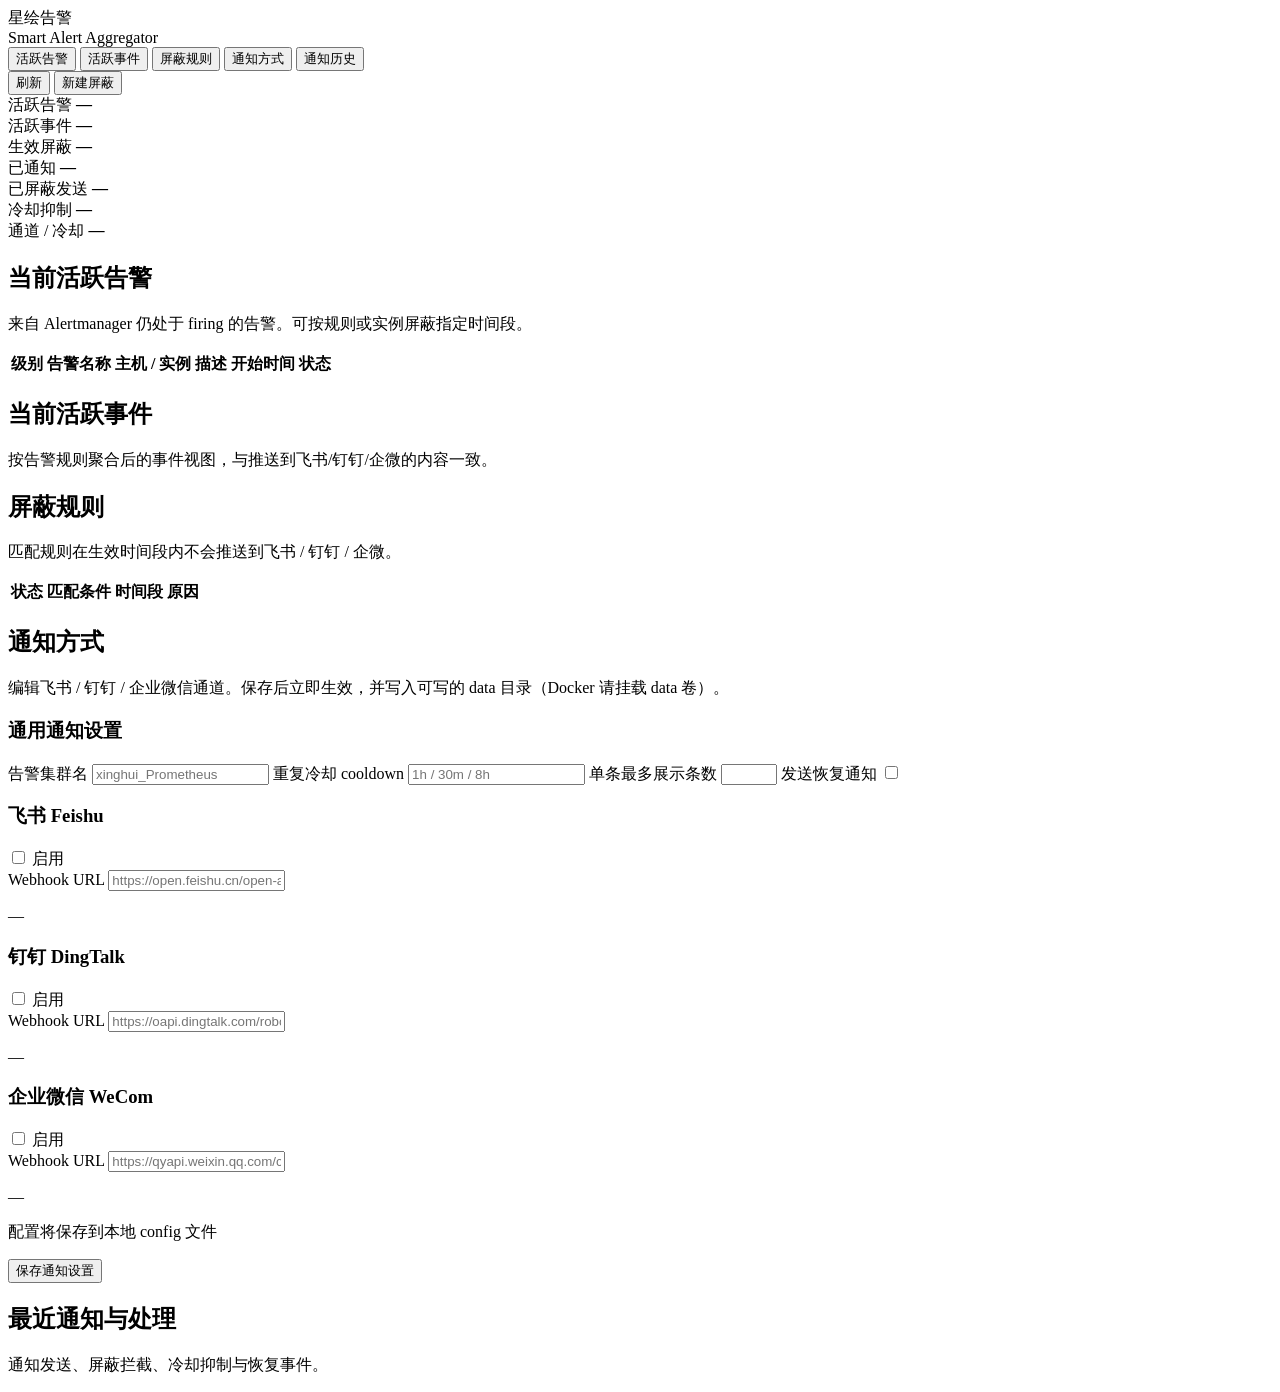
==== web/static/index.html @ 230191e2 "修复: 数据竞争/Ingest context/cooldown清理/ProbeSuccess typo/mute容错/firstNonEmpty复用 新增: Web端活跃事件视图" ====
<!DOCTYPE html>
<html lang="zh-CN">
<head>
  <meta charset="UTF-8" />
  <meta name="viewport" content="width=device-width, initial-scale=1" />
  <title>星绘 · 智能告警聚合</title>
  <link rel="preconnect" href="https://fonts.googleapis.com" />
  <link rel="preconnect" href="https://fonts.gstatic.com" crossorigin />
  <link href="https://fonts.googleapis.com/css2?family=IBM+Plex+Mono:wght@400;500&family=Outfit:wght@400;500;600;700&family=Source+Sans+3:wght@400;500;600;700&display=swap" rel="stylesheet" />
  <link rel="stylesheet" href="/static/app.css" />
</head>
<body>
  <div class="atmosphere" aria-hidden="true"></div>

  <header class="topbar">
    <div class="brand">
      <span class="brand-mark" aria-hidden="true"></span>
      <div>
        <div class="brand-name">星绘告警</div>
        <div class="brand-sub" id="clusterName">Smart Alert Aggregator</div>
      </div>
    </div>
    <nav class="tabs" role="tablist">
      <button class="tab" data-tab="alerts" type="button">活跃告警</button>
      <button class="tab active" data-tab="incidents" type="button">活跃事件</button>
      <button class="tab" data-tab="mutes" type="button">屏蔽规则</button>
      <button class="tab" data-tab="channels" type="button">通知方式</button>
      <button class="tab" data-tab="history" type="button">通知历史</button>
    </nav>
    <div class="top-actions">
      <button class="btn ghost" id="btnRefresh" type="button">刷新</button>
      <button class="btn primary" id="btnNewMute" type="button">新建屏蔽</button>
    </div>
  </header>

  <main class="shell">
    <section class="metrics" id="metrics">
      <article class="metric">
        <span class="metric-label">活跃告警</span>
        <strong class="metric-value" id="mActive">—</strong>
      </article>
      <article class="metric">
        <span class="metric-label">活跃事件</span>
        <strong class="metric-value" id="mIncidents">—</strong>
      </article>
      <article class="metric">
        <span class="metric-label">生效屏蔽</span>
        <strong class="metric-value" id="mMutes">—</strong>
      </article>
      <article class="metric">
        <span class="metric-label">已通知</span>
        <strong class="metric-value" id="mNotified">—</strong>
      </article>
      <article class="metric">
        <span class="metric-label">已屏蔽发送</span>
        <strong class="metric-value" id="mMuted">—</strong>
      </article>
      <article class="metric">
        <span class="metric-label">冷却抑制</span>
        <strong class="metric-value" id="mSuppressed">—</strong>
      </article>
      <article class="metric wide">
        <span class="metric-label">通道 / 冷却</span>
        <strong class="metric-value sm" id="mMeta">—</strong>
      </article>
    </section>

    <section class="panel" id="panel-alerts">
      <div class="panel-head">
        <h2>当前活跃告警</h2>
        <p>来自 Alertmanager 仍处于 firing 的告警。可按规则或实例屏蔽指定时间段。</p>
      </div>
      <div class="table-wrap">
        <table>
          <thead>
            <tr>
              <th>级别</th>
              <th>告警名称</th>
              <th>主机 / 实例</th>
              <th>描述</th>
              <th>开始时间</th>
              <th>状态</th>
              <th></th>
            </tr>
          </thead>
          <tbody id="alertRows"></tbody>
        </table>
        <div class="empty" id="alertEmpty" hidden>暂无活跃告警</div>
      </div>
    </section>

    <section class="panel active" id="panel-incidents">
      <div class="panel-head">
        <h2>当前活跃事件</h2>
        <p>按告警规则聚合后的事件视图，与推送到飞书/钉钉/企微的内容一致。</p>
      </div>
      <div id="incidentList"></div>
      <div class="empty" id="incidentEmpty" hidden>暂无活跃事件</div>
    </section>

    <section class="panel" id="panel-mutes">
      <div class="panel-head">
        <h2>屏蔽规则</h2>
        <p>匹配规则在生效时间段内不会推送到飞书 / 钉钉 / 企微。</p>
      </div>
      <div class="table-wrap">
        <table>
          <thead>
            <tr>
              <th>状态</th>
              <th>匹配条件</th>
              <th>时间段</th>
              <th>原因</th>
              <th></th>
            </tr>
          </thead>
          <tbody id="muteRows"></tbody>
        </table>
        <div class="empty" id="muteEmpty" hidden>暂无屏蔽规则</div>
      </div>
    </section>

    <section class="panel" id="panel-channels">
      <div class="panel-head">
        <h2>通知方式</h2>
        <p>编辑飞书 / 钉钉 / 企业微信通道。保存后立即生效，并写入可写的 data 目录（Docker 请挂载 data 卷）。</p>
      </div>
      <form id="channelForm" class="settings">
        <div class="settings-block">
          <h3>通用通知设置</h3>
          <div class="form-grid">
            <label>
              <span>告警集群名</span>
              <input id="sCluster" placeholder="xinghui_Prometheus" />
            </label>
            <label>
              <span>重复冷却 cooldown</span>
              <input id="sCooldown" placeholder="1h / 30m / 8h" />
            </label>
            <label>
              <span>单条最多展示条数</span>
              <input id="sMaxItems" type="number" min="1" max="100" />
            </label>
            <label class="check-row">
              <span>发送恢复通知</span>
              <input id="sSendResolved" type="checkbox" />
            </label>
          </div>
        </div>

        <div class="channel-grid">
          <article class="channel-card" data-channel="feishu">
            <header>
              <h3>飞书 Feishu</h3>
              <label class="switch">
                <input type="checkbox" id="feishuEnabled" />
                <span>启用</span>
              </label>
            </header>
            <label>
              <span>Webhook URL</span>
              <input id="feishuURL" placeholder="https://open.feishu.cn/open-apis/bot/v2/hook/..." />
            </label>
            <p class="channel-status" id="feishuStatus">—</p>
          </article>

          <article class="channel-card" data-channel="dingtalk">
            <header>
              <h3>钉钉 DingTalk</h3>
              <label class="switch">
                <input type="checkbox" id="dingtalkEnabled" />
                <span>启用</span>
              </label>
            </header>
            <label>
              <span>Webhook URL</span>
              <input id="dingtalkURL" placeholder="https://oapi.dingtalk.com/robot/send?access_token=..." />
            </label>
            <p class="channel-status" id="dingtalkStatus">—</p>
          </article>

          <article class="channel-card" data-channel="wechat">
            <header>
              <h3>企业微信 WeCom</h3>
              <label class="switch">
                <input type="checkbox" id="wechatEnabled" />
                <span>启用</span>
              </label>
            </header>
            <label>
              <span>Webhook URL</span>
              <input id="wechatURL" placeholder="https://qyapi.weixin.qq.com/cgi-bin/webhook/send?key=..." />
            </label>
            <p class="channel-status" id="wechatStatus">—</p>
          </article>
        </div>

        <footer class="settings-actions">
          <p class="muted-text" id="settingsHint">配置将保存到本地 config 文件</p>
          <button class="btn primary" type="submit">保存通知设置</button>
        </footer>
      </form>
    </section>

    <section class="panel" id="panel-history">
      <div class="panel-head">
        <h2>最近通知与处理</h2>
        <p>通知发送、屏蔽拦截、冷却抑制与恢复事件。</p>
      </div>
      <div class="timeline" id="historyList"></div>
      <div class="empty" id="historyEmpty" hidden>暂无历史记录</div>
    </section>
  </main>

  <dialog id="muteDialog">
    <form method="dialog" id="muteForm">
      <header class="dialog-head">
        <h3>屏蔽告警</h3>
        <p>选择匹配范围与生效时间段，期间内不再发送通知。</p>
      </header>

      <div class="form-grid">
        <label>
          <span>告警名称 alertname</span>
          <input name="alertname" id="fAlertname" placeholder="例如 NodeDown，留空则靠其它条件" />
        </label>
        <label>
          <span>主机 hostname</span>
          <input name="hostname" id="fHostname" placeholder="可选" />
        </label>
        <label>
          <span>实例 instance</span>
          <input name="instance" id="fInstance" placeholder="可选" />
        </label>
        <label>
          <span>原因说明</span>
          <input name="reason" id="fReason" placeholder="例如：计划维护 / 已知抖动" required />
        </label>
      </div>

      <fieldset class="period">
        <legend>屏蔽时间段</legend>
        <div class="chips" id="durationChips">
          <button type="button" class="chip" data-duration="1h">1 小时</button>
          <button type="button" class="chip active" data-duration="4h">4 小时</button>
          <button type="button" class="chip" data-duration="12h">12 小时</button>
          <button type="button" class="chip" data-duration="24h">1 天</button>
          <button type="button" class="chip" data-duration="168h">7 天</button>
          <button type="button" class="chip" data-duration="">永久</button>
          <button type="button" class="chip" data-duration="custom">自定义时间段</button>
        </div>
        <div class="custom-range" id="customRange" hidden>
          <label>
            <span>开始时间</span>
            <input type="datetime-local" id="fStartsAt" />
          </label>
          <label>
            <span>结束时间</span>
            <input type="datetime-local" id="fExpiresAt" />
          </label>
        </div>
        <p class="period-hint" id="periodHint">将从现在起屏蔽 4 小时</p>
      </fieldset>

      <footer class="dialog-actions">
        <button type="button" class="btn ghost" id="btnCancelMute">取消</button>
        <button type="submit" class="btn primary">确认屏蔽</button>
      </footer>
    </form>
  </dialog>

  <div class="toast" id="toast" hidden></div>
  <script src="/static/app.js"></script>
</body>
</html>
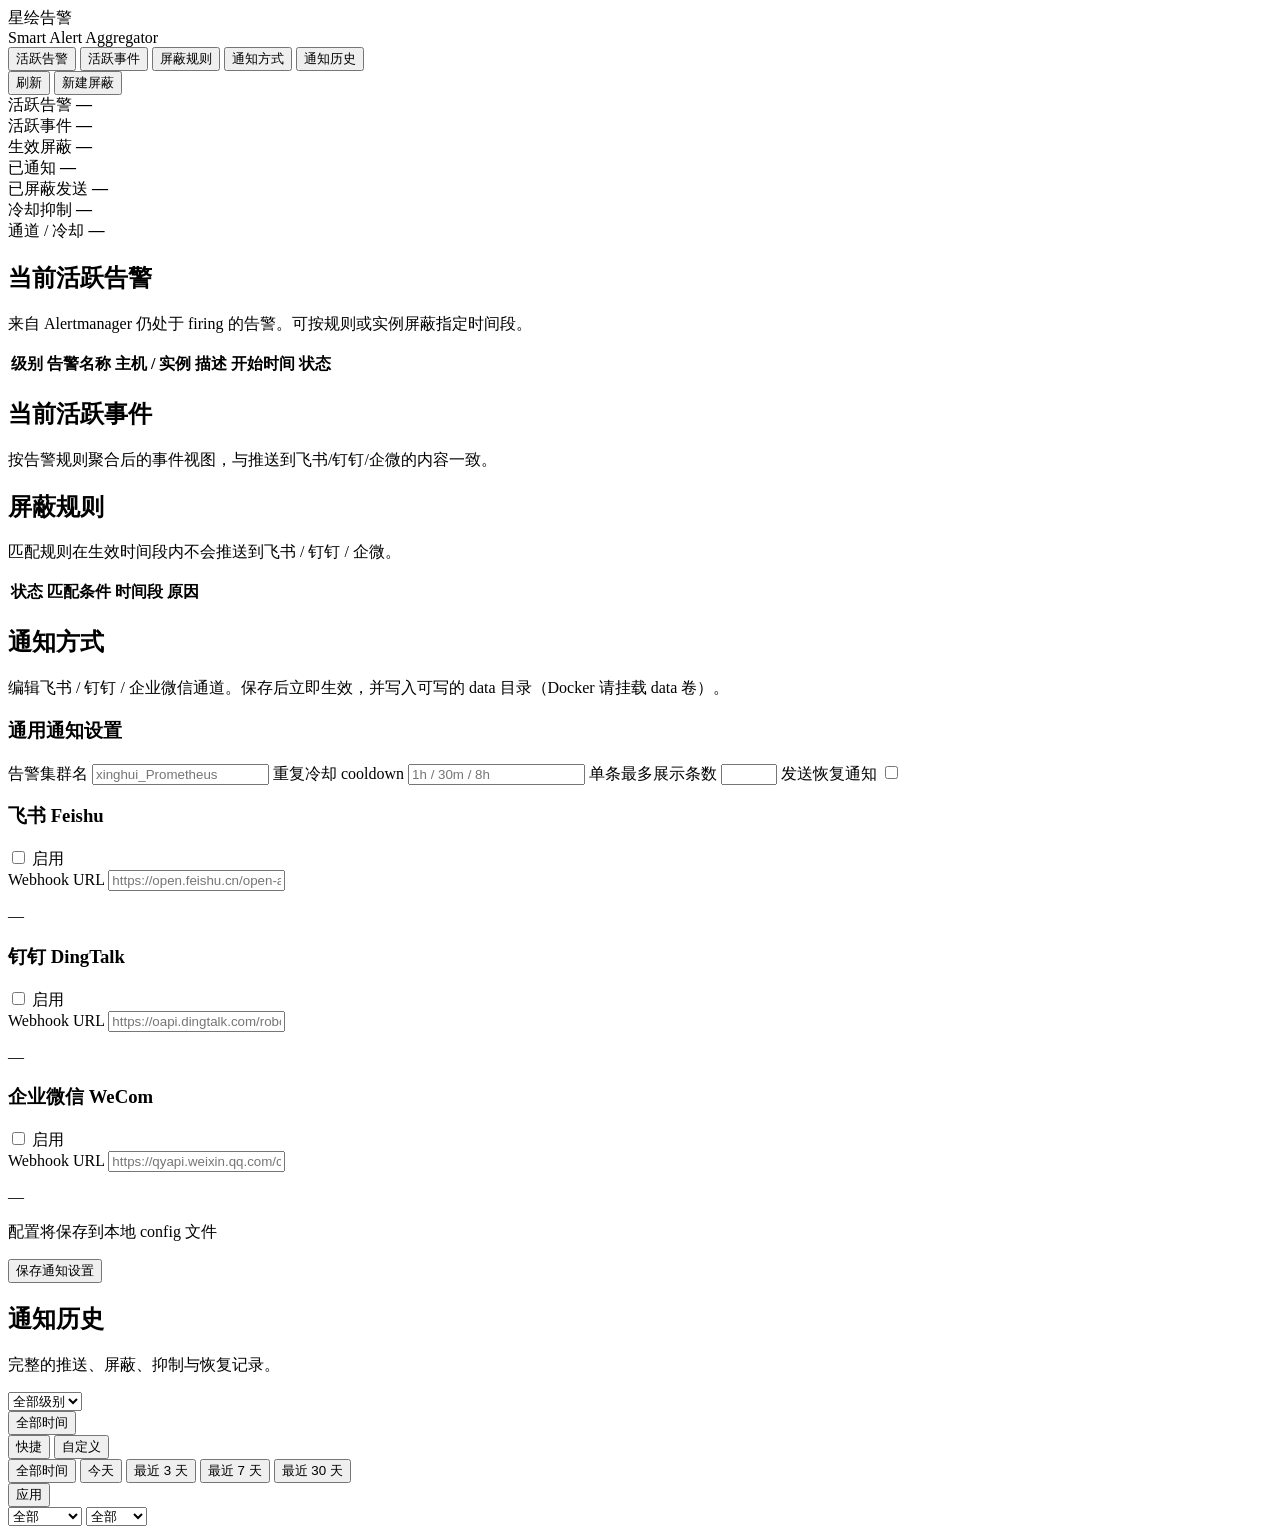
==== commit a427764e: "feat: 告警级别颜色/历史双胶囊/筛选/active incidents/air热重载" ====
--- a/web/static/index.html
+++ b/web/static/index.html
@@ -7,7 +7,7 @@
   <link rel="preconnect" href="https://fonts.googleapis.com" />
   <link rel="preconnect" href="https://fonts.gstatic.com" crossorigin />
   <link href="https://fonts.googleapis.com/css2?family=IBM+Plex+Mono:wght@400;500&family=Outfit:wght@400;500;600;700&family=Source+Sans+3:wght@400;500;600;700&display=swap" rel="stylesheet" />
-  <link rel="stylesheet" href="/static/app.css" />
+  <link rel="stylesheet" href="/static/app.css?v=2" />
 </head>
 <body>
   <div class="atmosphere" aria-hidden="true"></div>
@@ -59,7 +59,7 @@
         <span class="metric-label">冷却抑制</span>
         <strong class="metric-value" id="mSuppressed">—</strong>
       </article>
-      <article class="metric wide">
+      <article class="metric">
         <span class="metric-label">通道 / 冷却</span>
         <strong class="metric-value sm" id="mMeta">—</strong>
       </article>
@@ -204,8 +204,58 @@
 
     <section class="panel" id="panel-history">
       <div class="panel-head">
-        <h2>最近通知与处理</h2>
-        <p>通知发送、屏蔽拦截、冷却抑制与恢复事件。</p>
+        <h2>通知历史</h2>
+        <p>完整的推送、屏蔽、抑制与恢复记录。</p>
+      </div>
+      <div class="filter-bar">
+        <select class="filter-select" id="historySeverity" title="告警级别筛选">
+          <option value="all">全部级别</option>
+          <option value="disaster">紧急</option>
+          <option value="critical">严重</option>
+          <option value="warning">告警</option>
+          <option value="info">通知</option>
+        </select>
+        <div class="date-popover">
+          <button type="button" class="date-popover-btn" id="datePopoverBtn" aria-haspopup="true" aria-expanded="false">全部时间</button>
+          <div class="date-popover-panel" id="datePopoverPanel" role="menu">
+            <div class="date-popover-tabs">
+              <button type="button" class="date-popover-tab active" data-tab="preset" role="menuitem">快捷</button>
+              <button type="button" class="date-popover-tab" data-tab="custom" role="menuitem">自定义</button>
+            </div>
+            <div class="date-preset-chips" role="group">
+              <button type="button" class="date-preset-chip active" data-time="all">全部时间</button>
+              <button type="button" class="date-preset-chip" data-time="today">今天</button>
+              <button type="button" class="date-preset-chip" data-time="3d">最近 3 天</button>
+              <button type="button" class="date-preset-chip" data-time="7d">最近 7 天</button>
+              <button type="button" class="date-preset-chip" data-time="30d">最近 30 天</button>
+            </div>
+            <div class="date-custom-range" hidden>
+              <label>
+                <span>开始日期</span>
+                <input type="date" class="date-start" id="dateStart">
+              </label>
+              <label>
+                <span>结束日期</span>
+                <input type="date" class="date-end" id="dateEnd">
+              </label>
+            </div>
+            <div class="date-popover-actions">
+              <button type="button" class="date-popover-btn sm date-apply">应用</button>
+            </div>
+          </div>
+        </div>
+        <select class="filter-select" id="historyPush" title="通知状态筛选">
+          <option value="all">全部</option>
+          <option value="notified">已通知</option>
+          <option value="firing">未通知</option>
+          <option value="muted">已屏蔽</option>
+          <option value="suppressed">冷却抑制</option>
+        </select>
+        <select class="filter-select" id="historyRecover" title="修复状态筛选">
+          <option value="all">全部</option>
+          <option value="resolved">已修复</option>
+          <option value="unresolved">未修复</option>
+        </select>
       </div>
       <div class="timeline" id="historyList"></div>
       <div class="empty" id="historyEmpty" hidden>暂无历史记录</div>
@@ -270,6 +320,6 @@
   </dialog>
 
   <div class="toast" id="toast" hidden></div>
-  <script src="/static/app.js"></script>
+  <script src="/static/app.js?v=2"></script>
 </body>
 </html>
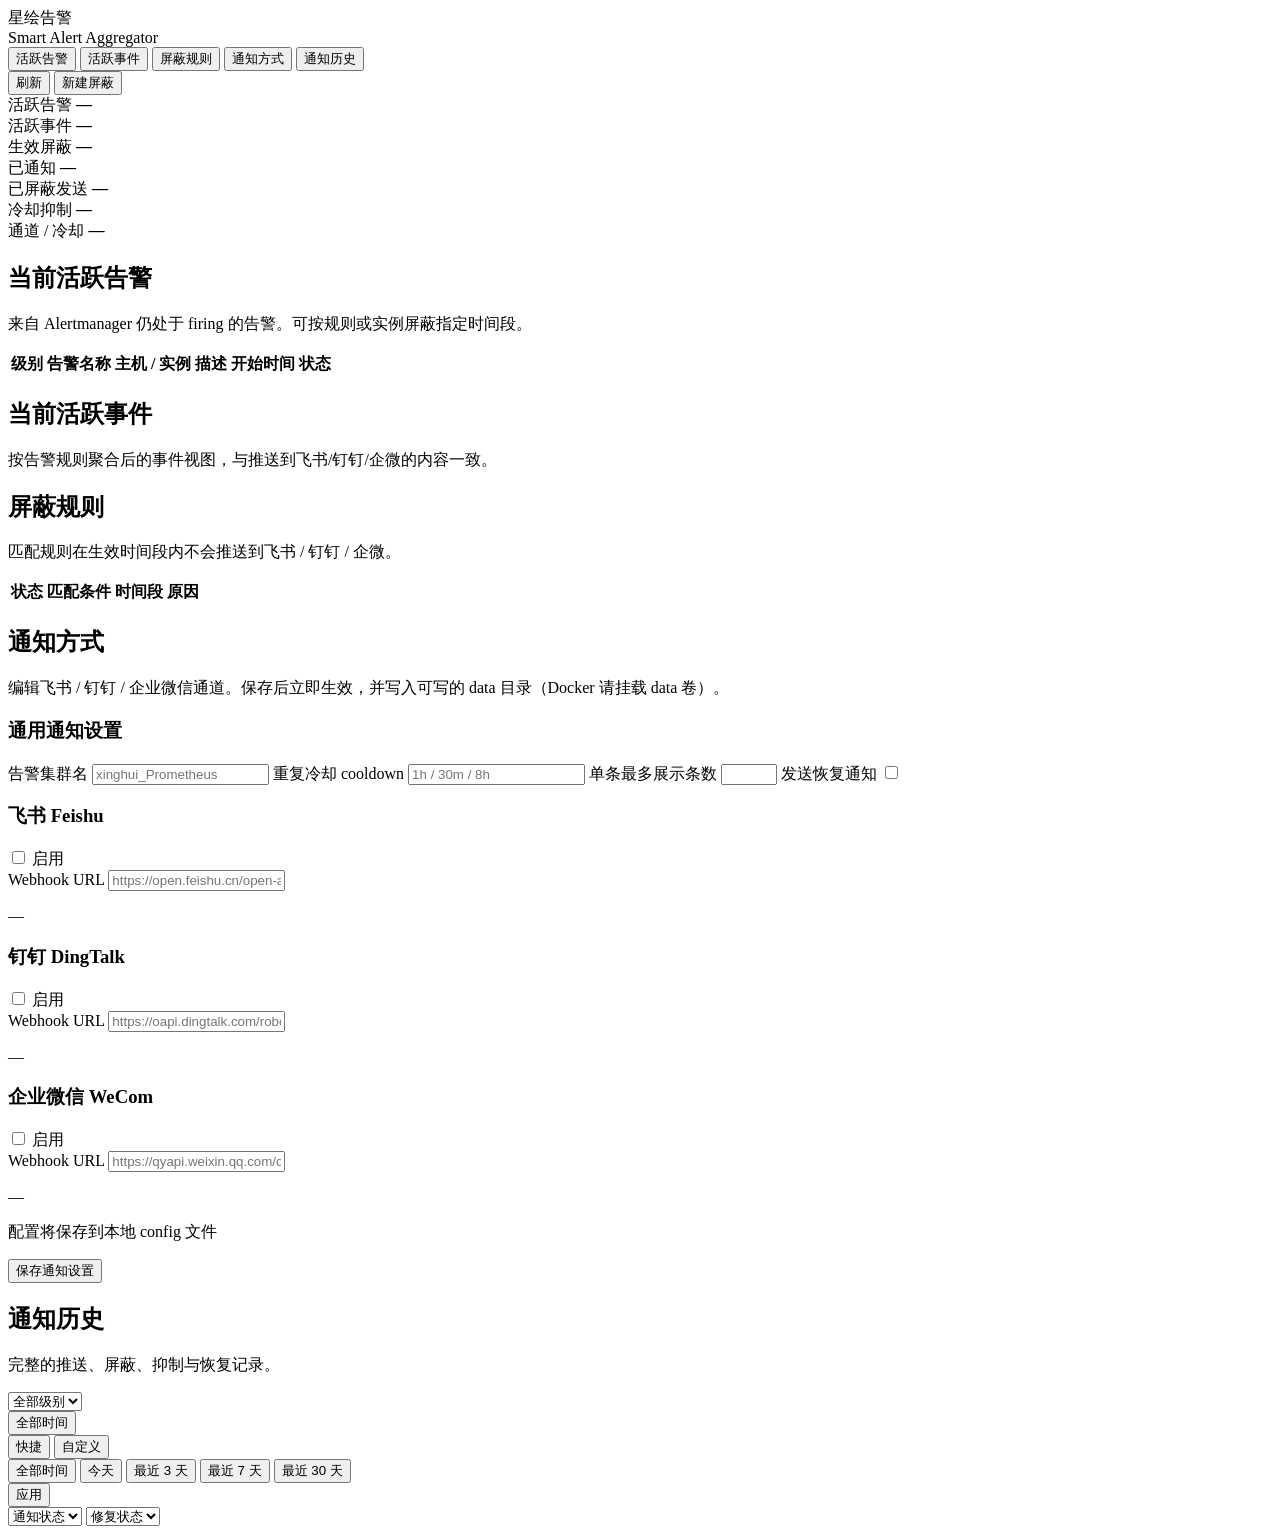
==== commit 819e0971: "fix: 筛选栏文案改为通知状态/修复状态，grid 四等份布局" ====
--- a/web/static/index.html
+++ b/web/static/index.html
@@ -245,14 +245,14 @@
           </div>
         </div>
         <select class="filter-select" id="historyPush" title="通知状态筛选">
-          <option value="all">全部</option>
+          <option value="all">通知状态</option>
           <option value="notified">已通知</option>
           <option value="firing">未通知</option>
           <option value="muted">已屏蔽</option>
           <option value="suppressed">冷却抑制</option>
         </select>
         <select class="filter-select" id="historyRecover" title="修复状态筛选">
-          <option value="all">全部</option>
+          <option value="all">修复状态</option>
           <option value="resolved">已修复</option>
           <option value="unresolved">未修复</option>
         </select>
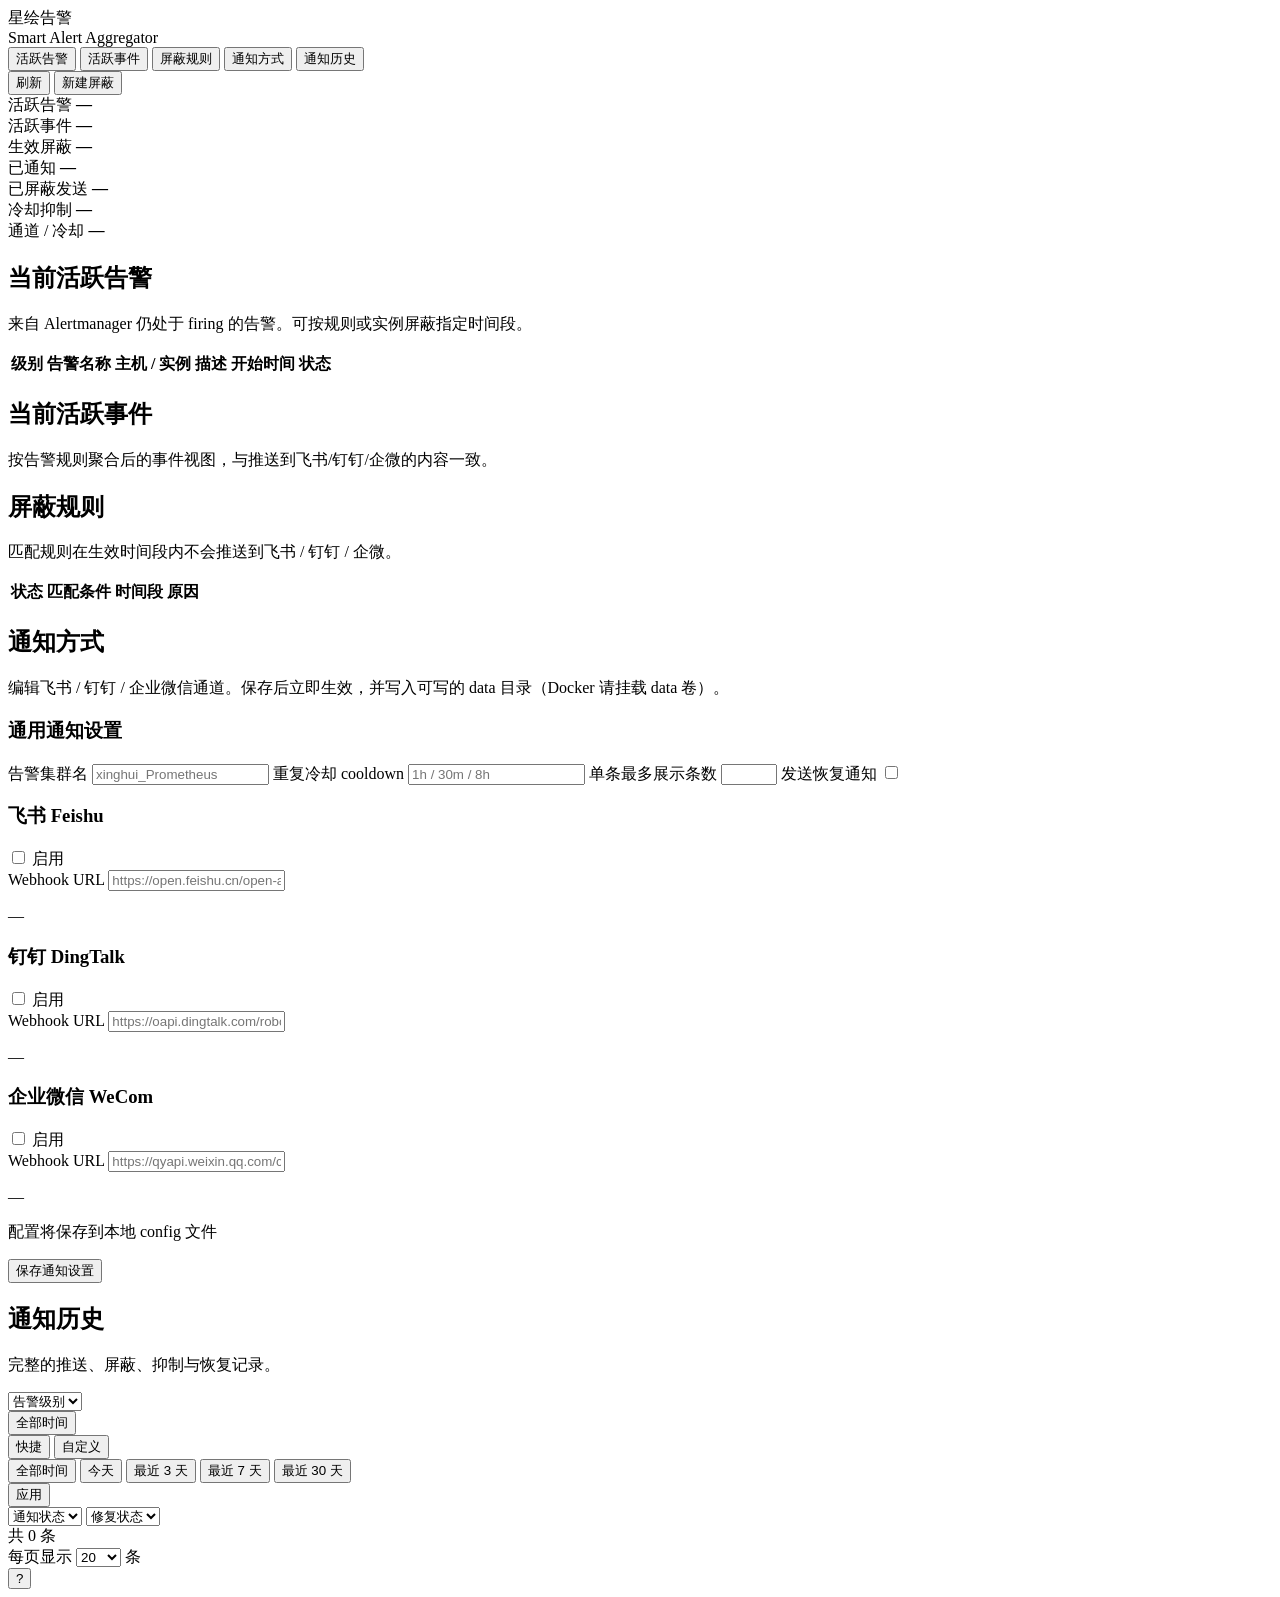
==== commit 2415bbc3: "feat: 筛选栏加粗边框+结果计数+分页+左下角业务说明" ====
--- a/web/static/index.html
+++ b/web/static/index.html
@@ -209,7 +209,7 @@
       </div>
       <div class="filter-bar">
         <select class="filter-select" id="historySeverity" title="告警级别筛选">
-          <option value="all">全部级别</option>
+          <option value="all">告警级别</option>
           <option value="disaster">紧急</option>
           <option value="critical">严重</option>
           <option value="warning">告警</option>
@@ -256,9 +256,23 @@
           <option value="resolved">已修复</option>
           <option value="unresolved">未修复</option>
         </select>
+        <div class="filter-count" id="historyCount">共 0 条</div>
       </div>
       <div class="timeline" id="historyList"></div>
       <div class="empty" id="historyEmpty" hidden>暂无历史记录</div>
+      <div class="pagination" id="historyPagination">
+        <div class="page-size">
+          <span>每页显示</span>
+          <select class="page-size-select" id="pageSizeSelect">
+            <option value="10">10</option>
+            <option value="20" selected>20</option>
+            <option value="50">50</option>
+            <option value="100">100</option>
+          </select>
+          <span>条</span>
+        </div>
+        <div class="page-nav" id="pageNav"></div>
+      </div>
     </section>
   </main>
 
@@ -320,6 +334,41 @@
   </dialog>
 
   <div class="toast" id="toast" hidden></div>
+  <button class="help-fab" id="helpFab" type="button" aria-label="业务说明">?</button>
+  <dialog id="helpDialog">
+    <div class="help-content">
+      <header class="dialog-head">
+        <h3>业务逻辑说明</h3>
+        <button type="button" class="btn ghost sm help-close" id="helpClose">关闭</button>
+      </header>
+      <div class="help-body">
+        <article>
+          <h4>活跃告警</h4>
+          <p>来自 Alertmanager 仍处于 firing 状态的告警。告警持续触发时会定期推送，直到恢复或手动屏蔽。</p>
+        </article>
+        <article>
+          <h4>活跃事件</h4>
+          <p>将同一规则、同一级别的多条告警聚合成一个“事件”，按 severity 降序，与推送到飞书/钉钉/企微的消息内容一致。</p>
+        </article>
+        <article>
+          <h4>屏蔽规则</h4>
+          <p>在生效时间段内，匹配告警不再推送通知。可指定告警名称、主机、实例或原因说明。</p>
+        </article>
+        <article>
+          <h4>冷却抑制</h4>
+          <p>同一告警在 cooldown 周期内重复触发时，仅记录历史但不重复推送，避免通知轰炸。</p>
+        </article>
+        <article>
+          <h4>通知状态</h4>
+          <p>已通知：成功推送到通道；未通知：firing 但未推送；已屏蔽：命中屏蔽规则；冷却抑制：在冷却周期内。</p>
+        </article>
+        <article>
+          <h4>修复状态</h4>
+          <p>已修复：Alertmanager 已发送 resolved；未修复：告警仍在 firing 或未收到恢复通知。</p>
+        </article>
+      </div>
+    </div>
+  </dialog>
   <script src="/static/app.js?v=2"></script>
 </body>
 </html>
